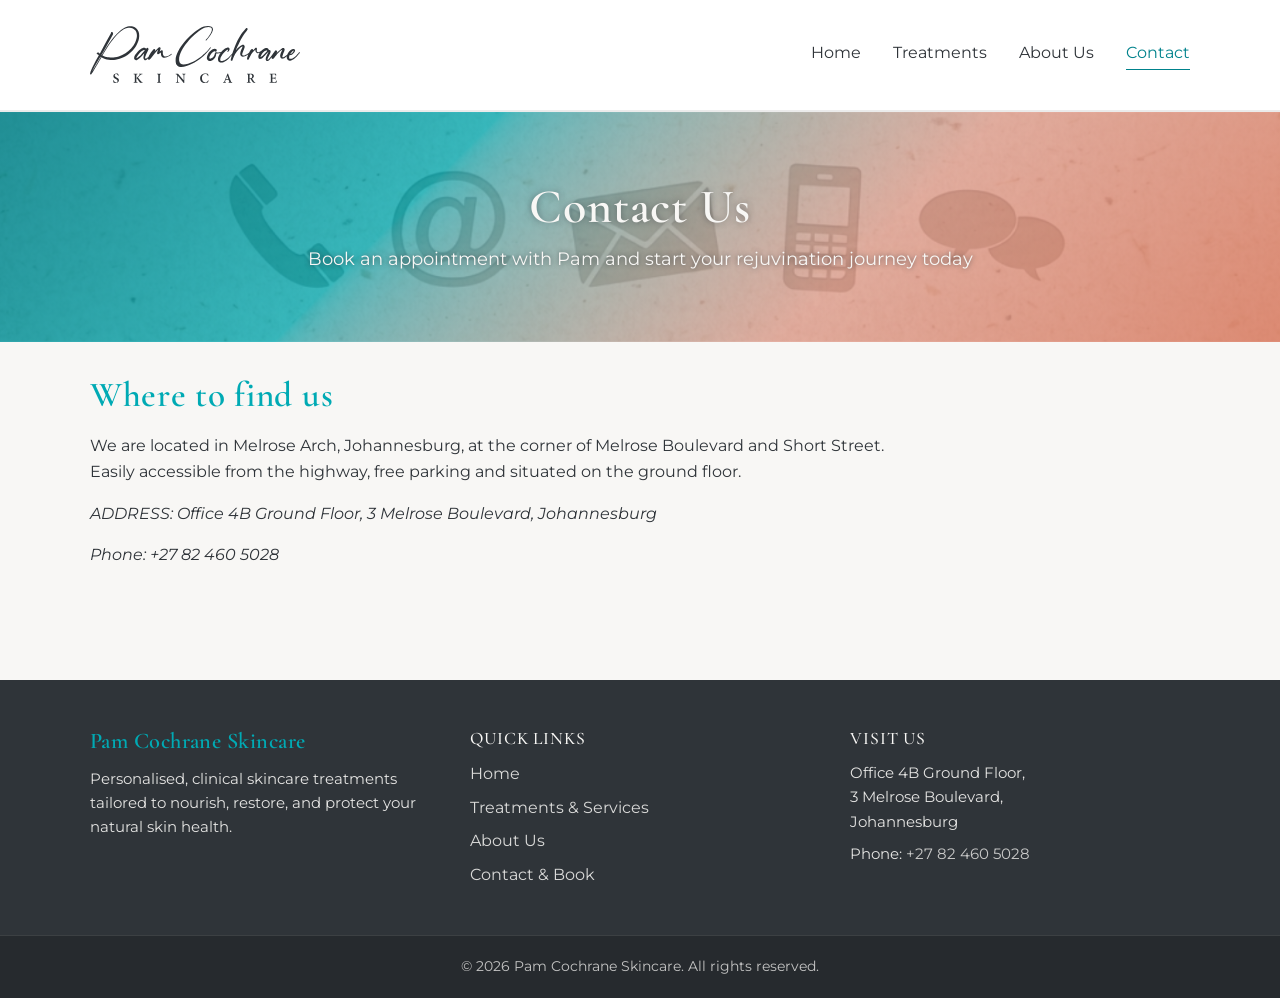
==== contact-us.html @ c8e399ab "Site is semi-final" ====
<!DOCTYPE html>
<html lang="en">

<head>

   <!-- Character encoding -->
   <meta charset="UTF-8">

   <!-- Viewport configuration for mobile rendering -->
   <meta name="viewport" content="width=device-width, initial-scale=1.0">
   
   <!-- Unique SEO Page Title: Brand name + short description -->
   <title>Pam Cochrane Skincare | Contact & Location, Melrose Arch</title>
   
   <!-- Unique SEO Description for homepage (Max 160 characters)-->
   <meta name="description" content="Book your skincare appointment with Pam Cochrane. Located at 3 Melrose Boulevard, Melrose Arch, Johannesburg. Easy access from highway and free parking.">
   
   <!-- Tells search engines to index this page and follow link paths -->
   <meta name="robots" content="index, follow">
   
   <!-- Native browser accent color theme for modern mobile devices -->
   <meta name="theme-color" content="#ffffff">

   <!-- Self-referencing canonical URL ensures search engines index the exact correct page address -->
   <link rel="canonical" href="https://www.pamcochraneskincare.co.za/contact-us.html">

   <!-- Site favicon -->
   <link rel="icon" href="images/favicon.ico">
   
   <!-- CSS Stylesheet -->
   <link rel="stylesheet" href="css/styles.css">

   <!-- Google Fonts: Cormorant Garamond & Montserrat -->
   <link rel="preconnect" href="https://fonts.googleapis.com">
   <link rel="preconnect" href="https://fonts.gstatic.com" crossorigin>
   <link href="https://fonts.googleapis.com/css2?family=Cormorant+Garamond:wght@500;600;700&family=Montserrat:wght@400;500&display=swap" rel="stylesheet">

   <!-- Open Graph (used for making nice looking external links)-->
   <!-- 
   meta property="og:title" content="Beauty and Skincare Clinic">
   <meta property="og:description" content="Professional beauty and wellness treatments.">
   <meta property="og:image" content="https://www.pamcochraneskincare.co.za/images/share_image.jpg">
   <meta property="og:url" content="https://www.pamcochraneskincare.co.za/">
   -->

</head>

<body>

   <!-- SITE HEADER -->
   <header>
      <div class="header-container">
         <!-- Logo wrapped in homepage link for usability & SEO -->
         <a href="index.html" class="logo-link">
            <img src="images/logo/pam-cochrane-skincare-logo.svg" alt="Pam Cochrane Skincare Logo" width="351" height="95">
         </a>
         
         <nav>
            <ul>
               <li><a href="index.html">Home</a></li>
               <li><a href="treatments.html">Treatments</a></li>
               <li><a href="about-us.html">About Us</a></li>
               <li><a href="contact-us.html" class="active">Contact</a></li>
            </ul>
         </nav>
      </div>
   </header>

   <!-- FULL-WIDTH PAGE BANNER -->
   <section class="page-banner banner-contact">
      <div class="page-banner-content">
         <h1>Contact Us</h1>
         <p>Book an appointment with Pam and start your rejuvination journey today</p>
      </div>
   </section>

   <main>
   <!-- CONTACT US LOCATION SECTION -->
      <section class="contact-details">
         <h2>Where to find us</h2>
         <p>
            We are located in Melrose Arch, Johannesburg, at the corner of Melrose Boulevard and Short Street. <br>
            Easily accessible from the highway, free parking and situated on the ground floor.
         </p>

         <address>
            <p>ADDRESS: Office 4B Ground Floor, 3 Melrose Boulevard, Johannesburg</p>
            <p>Phone: <a href="tel:+27 82 460 5028">+27 82 460 5028</a></p>
         </address>
      </section>
   </main>

   <div class="white-space"></div>
   
   <!-- FOOTER -->
   <footer class="site-footer">
      <div class="footer-container">
         
         <!-- Column 1: Brand / Brief Intro -->
         <div class="footer-col footer-brand">
            <h2 class="footer-heading">Pam Cochrane Skincare</h2>
            <p>Personalised, clinical skincare treatments tailored to nourish, restore, and protect your natural skin health.</p>
         </div>

         <!-- Column 2: Navigation Links -->
         <div class="footer-col footer-links">
            <h3 class="footer-subheading">Quick Links</h3>
            <ul>
            <li><a href="index.html">Home</a></li>
            <li><a href="treatments.html">Treatments & Services</a></li>
            <li><a href="about-us.html">About Us</a></li>
            <li><a href="contact-us.html">Contact & Book</a></li>
            </ul>
         </div>

         <!-- Column 3: Contact Details & Hours -->
         <div class="footer-col footer-contact">
            <h3 class="footer-subheading">Visit Us</h3>
            <p>Office 4B Ground Floor, <br>
               3 Melrose Boulevard, <br>
               Johannesburg</p>
            <p>Phone: <a href="tel:+27 82 460 5028">+27 82 460 5028</a></p>
         </div>
         
      </div>

      <!-- Bottom Copyright Bar -->
      <div class="footer-bottom">
         <p>&copy; 2026 Pam Cochrane Skincare. All rights reserved.</p>
      </div>
   </footer>

</body>

</html>
---- css/styles.css ----
/* ==========================================================
   Modern CSS Reset — 2026
   ========================================================== */

/* 1. Predictable box sizing */
*, *::before, *::after {
  box-sizing: border-box;
} 

/* 2. Remove default body margin / Sensible document default sizing */
html {
  -webkit-text-size-adjust: 100%;
  text-size-adjust: 100%;
  scroll-behavior: smooth;
}

body {
  margin: 0;
  min-height: 100dvh;
  line-height: 1.5;
  -webkit-font-smoothing: antialiased;
} 

/* 3. Remove default margins from common content elements */
h1, h2, h3, h4, h5, h6, p, figure, blockquote, dl, dd {
  margin: 0;
} 

/* 4. Make text wrap break more evenly to avoid unbalanced heading breaks or orphan last words in paragraphs */
h1, h2, h3, h4, h5, h6 {
  text-wrap: balance;
}

p {
  text-wrap: pretty;
}

/* 5. Make media responsive by default */
img, picture, video, canvas, svg {
  display: block;
  max-width: 100%;
} 

/* 6. Images keep aspect ratio from rule above so it won't distort */
img, video {
  height: auto;
}

/* 7. Form controls inherit typography */
input, button, textarea, select {
  font: inherit;
} 

/* 8. Prevent long words/URLs from breaking layouts */
p, h1, h2, h3, h4, h5, h6, li {
  overflow-wrap: break-word;
} 

/* 9. Remove list styling only when lists are actually UI */
ul[role="list"], ol[role="list"] {
  list-style: none;
  margin: 0;
  padding: 0;
} 

/* 10. Buttons and links shouldn't inherit weird cursor behavior */
button,
[role="button"] {
  cursor: pointer;
}

/* ==========================================================
   DESIGN TOKENS & BRAND VARIABLES
   ========================================================== */
:root {
  /* Brand Palette (RGB) */
  --clr-teal-light: rgb(145, 225, 230);  /* Light Teal */
  --clr-teal: rgb(0, 170, 180);          /* Vibrant Teal */
  --clr-teal-dark: rgb(0, 130, 140);     /* Dark Teal */
  
  --clr-salmon: rgb(225, 155, 140);      /* Soft Salmon */
  --clr-salmon-dark: rgb(220, 125, 100); /* Darker Salmon */
    
  --clr-charcoal: rgb(67, 73, 79);       /* Soft Charcoal (Solid Blocks) */
  --clr-charcoal-dark: rgb(47, 52, 57);  /* Darker Charcoalent (Body Text) */
  
  --clr-gold: rgb(210, 180, 80);         /* Soft Gold Accents */

  --clr-pure-white: rgb(255, 255, 255);  /* Pure White */
  --clr-warm-white: rgb(248, 247, 245);  /* Warm Off-White */
    
   /* Brand Typography Tokens */
  --ff-heading: 'Cormorant Garamond', Georgia, serif;
  --ff-body: 'Montserrat', 'Helvetica Neue', sans-serif;

  /* Global Layout Maximum Width */
  --max-width: 1100px;
}

/* ==========================================================
   GLOBAL BASE STYLES
   ========================================================== */
body {
  font-family: var(--ff-body);
  color: var(--clr-charcoal-dark);
  background-color: var(--clr-warm-white);
  line-height: 1.6;
}

/* Typography Hierarchy */
h1, h2, h3, h4 {
  font-family: var(--ff-heading);
  color: var(--clr-teal);
  line-height: 1.2;
  margin-bottom: 0.5em;
  letter-spacing: 0.02em; /* Gives serif titles an airy, spa-like feel */
}

h1 { font-size: 2.8rem; font-weight: 600; } /* Hero sections & main page titles */
h2 { font-size: 2.2rem; font-weight: 600; } /* Main section headers */
h3 { font-size: 1.6rem; font-weight: 500; } /* Treatment category titles */
h4 { font-size: 1.3rem; font-weight: 600; } /* Specific treatment names or card headers */

p {
  margin-bottom: 1rem;
}

a {
  color: var(--clr-charcoal-dark);
  text-decoration: none;
  transition: color 0.3s ease;
}

a:hover {
  color: var(--clr-teal);
}

/* Central Page Container */
main {
  width: 90%;
  max-width: var(--max-width);
  margin: 0 auto;
  padding: 2rem 0;
}

/* ==========================================================
   HEADER & NAVIGATION
   ========================================================== */

/* Full-width background bar (spans 100% of the screen) */
header {
  background-color: var(--clr-pure-white);
  border-bottom: 2px solid rgba(0, 0, 0, 0.08);
  position: sticky;
  top: 0;
  width: 100%;
  z-index: 100;
}

/* Inner wrapper (constrains content to 1100px max-width) */
.header-container {
  width: 90%;
  max-width: var(--max-width);
  margin: 0 auto;
  padding: 1.5rem 0;
  
  display: flex;
  justify-content: space-between;
  align-items: center;
}

/* Logo Image Sizing */
.logo-link img {
  max-width: 210px;
  height: auto;
  display: block;
}

/* Navigation List Layout */
nav ul {
  display: flex;
  gap: 2rem;
  list-style: none;
}

/* Navigation Links Container */
nav a {
  position: relative;
  font-size: 1rem;
  font-weight: 400;
  color: var(--clr-charcoal-dark);
  text-decoration: none;
  padding-bottom: 4px;
  display: inline-block;
}

/* Animated Underline Base */
nav a::after {
  content: '';
  position: absolute;
  bottom: 0;
  left: 0;
  width: 100%;
  height: 1px;
  background-color: var(--clr-teal-dark);
  
  /* Scale width down to 0 and set default exit origin to the right */
  transform: scaleX(0);
  transform-origin: bottom right;
  transition: transform 0.2s ease-out;
}

/* Hover State: Slide in from the left */
nav a:hover::after {
  transform: scaleX(1);
  transform-origin: bottom left;
}

/* Color state changes */
nav a:hover {
  color: var(--clr-teal-dark);
}

/* Persistent underline for active page link */
nav a.active::after {
  transform: scaleX(1);
  transform-origin: bottom left;
}

nav a.active {
  color: var(--clr-teal-dark);
}

/* MOBILE RESPONSIVENESS */
@media (max-width: 768px) {
  .header-container {
    flex-direction: column;
    align-items: center;    /* Centers the logo and nav grid relative to each other */
    gap: 1rem;
  }

  nav {
    width: 100%;            /* Allows full-width centering context */
    display: flex;
    justify-content: center; /* Centers the grid block inside nav */
  }

  nav ul {
    display: grid;
    grid-template-columns: repeat(2, auto); /* Fits width tightly to link text */
    justify-items: center;                  /* Centers each link inside its grid cell */
    gap: 0.75rem 2rem;                      /* Vertical and horizontal spacing between links */
    padding: 0;
  }
}

/* ==========================================================
   HERO IMAGE CONTAINER (FULL WIDTH)
   ========================================================== */

   /* HERO CONTAINER */
.hero-image-container {
  position: relative;
  width: 100%;
  max-height: 500px;
  overflow: hidden;
}

/* HERO IMAGE */
.hero-image-container img {
  width: 100%;
  height: 100%;
  max-height: 500px;
  object-fit: cover;
  display: block;
}

/* HEADLINE TEXT OVERLAY DIV */
.hero-text-overlay {
  position: absolute;
  top: 50%;
  left: 50%;
  transform: translate(-50%, -50%); /* Centers the headline vertically and horizontally */
  text-align: center;
  width: 50%;
}

/* HEADLINE TEXT OVERLAY HEADING */
.hero-text-overlay h1 {
  display: inline-block; /* Forces background to wrap tightly around text width */
  background-color: color-mix(in srgb, var(--clr-teal) 75%, transparent); /* Transparent backdrop */
  font-size: 2.5rem;
  color: var(--clr-warm-white);
  padding: 1rem 1.6rem; /* Small spacing around the text */
  text-shadow: 0 0 5px color-mix(in srgb, var(--clr-charcoal-dark) 60%, transparent);
  border-radius: 4px; /* Rounded corners */
  margin: 0;
}

/* MOBILE RESPONSIVENESS */
@media (max-width: 768px) {
  .hero-text-overlay {
    width: 85%; /* Expands overlay width on small screens to prevent unnecessary text wrapping */
  }
  .hero-text-overlay h1 {
    font-size: 1.6rem; /* Drops font size from 2.4rem to reveal more photo */
    padding: 0.6rem 1rem; /* Tightens padding so the teal backdrop box takes up less height */
  }
}

/* ==========================================================
   FEATURED TREATMENTS 4-CARD GRID WITH BOTTOM OVERLAYS
   ========================================================== */

.featured-grid {
  display: grid;
  grid-template-columns: repeat(4, 1fr);
  gap: 1.5rem;
  margin: 2.5rem 0;
}

/* Ensures the entire card container is fully clickable and spans the grid cell */
.featured-grid > a {
  display: block;
  color: inherit;
}

.featured-card.has-banner-overlay {
  position: relative;
  aspect-ratio: 1 / 1;
  border-radius: 4px;
  overflow: hidden;
  border: none;
  padding: 0;
  display: block;
  box-shadow: 0 4px 12px rgba(0, 0, 0, 0.05);
  transition: transform 0.3s ease, box-shadow 0.3s ease;
}

/* Background Image Sizing */
.featured-card.has-banner-overlay .card-bg-img {
  width: 100%;
  height: 100%;
  object-fit: cover;
  display: block;
  transition: transform 0.4s ease;
}

/* 1/3 Height Bottom Overlay with Header-Style Gradient */
.card-bottom-overlay {
  position: absolute;
  bottom: 0.8rem;
  left: 0.8rem;
  right: 0.8rem;
  height: 38%;
  padding: 0.5rem 0.75rem;
  
  /* Flexbox to center text inside the banner */
  display: flex;
  align-items: center;
  justify-content: center;
  text-align: center;
  z-index: 2;

  /* Matches hero text overlay background & rounded corners */
  background-color: color-mix(in srgb, var(--clr-teal) 75%, transparent);
  border-radius: 4px;
}

.card-bottom-overlay p {
  color: var(--clr-warm-white);
  font-weight: 400;
  line-height: 1.4;
  margin: 0;
  padding: 0.5rem;
  text-shadow: 0 0 5px color-mix(in srgb, var(--clr-charcoal-dark) 60%, transparent);
}

/* Hover Effects */
.featured-card.has-banner-overlay:hover {
  transform: translateY(-4px);
  box-shadow: 0 8px 20px rgba(0, 0, 0, 0.12);
}

.featured-card.has-banner-overlay:hover .card-bg-img {
  transform: scale(1.04);
}

#slimming,
#skin-treatments,
#skin-peels,
#products,
.treatment-card {
  scroll-margin-top: 8rem; /* Adds 3rem (or ~48px) of breathing room above the section */
}

/* RESPONSIVE BREAKPOINTS */
/* Tablets & Small Laptops (2x2 Grid + 50% Slimmer Banners) */
@media (max-width: 960px) {
  .featured-grid {
    grid-template-columns: repeat(2, 1fr);
    gap: 1.25rem;
  }

  /* Reduce banner height to ~17.5% (half of original 35%) */
  .card-bottom-overlay {
    height: 28%;
    padding: 0.25rem 0.5rem; /* Reduced padding for tighter height */
  }
}

/* Mobile Screens (Single Column) */
@media (max-width: 520px) {
  .featured-grid {
    grid-template-columns: 1fr;
  }
  
  /* Optional: Boost height slightly on mobile if needed for larger tap targets */
  .card-bottom-overlay {
    height: 25%;
  }
}

/* ==========================================================
   SUB-PAGE TOP BANNERS
   ========================================================== */

.page-banner {
  position: relative;
  width: 100%;
  min-height: 230px;
  display: flex;
  align-items: center;
  justify-content: center;
  text-align: center;
  color: var(--clr-warm-white);
  padding: 3rem 1.5rem;
  background-size: cover;
  background-position: center;
}

/* Dark semi-transparent overlay for maximum contrast and readability */
.page-banner::before {
  content: "";
  position: absolute;
  inset: 0;
  background: linear-gradient(
    135deg,
    color-mix(in srgb, var(--clr-teal-dark) 85%, transparent),
    color-mix(in srgb, var(--clr-teal) 75%, transparent),
    color-mix(in srgb, var(--clr-salmon) 75%, transparent),
    color-mix(in srgb, var(--clr-salmon-dark) 85%, transparent)
  );
  z-index: 1;
}

/* Inner content wrapper stays above overlay */
.page-banner-content {
  position: relative;
  z-index: 2;
  max-width: 800px;
}

.page-banner-content h1 {
  color: var(--clr-warm-white); /* Ensures white title on dark overlay */
  font-size: 3rem;
  margin-bottom: 0.5rem;
  text-shadow: 0 0 6px color-mix(in srgb, var(--clr-charcoal-dark) 50%, transparent);
}

.page-banner-content p {
  font-size: 1.12rem;
  margin-bottom: 0;
  text-shadow: 0 0 5px color-mix(in srgb, var(--clr-charcoal-dark) 70%, transparent);
}

/* PAGE SPECIFIC BACKGROUND IMAGES */
.banner-treatments {
  background-image: url('../images/banner-treatments.jpg');
}

.banner-about {
  background-image: url('../images/banner-about.jpg');
}

.banner-contact {
  background-image: url('../images/banner-contact.jpg');
}

/* MOBILE RESPONSIVENESS */
@media (max-width: 768px) {
  .page-banner {
    min-height: 180px;
    padding: 2rem 1rem;
  }
  
  .page-banner-content h1 {
    font-size: 1.8rem;
  }
  
  .page-banner-content p {
    font-size: 0.95rem;
  }
}

/* ==========================================================
   CATEGORY HEADER/IMAGE BANNER BLOCK
   ========================================================== */

.category-banner-block {
  background-color: var(--clr-charcoal-dark);
  border-radius: 4px;
  overflow: hidden;
  display: flex;
  align-items: center;
  gap: 2rem;
  margin-bottom: 1rem;
  border-left: 12px solid var(--clr-salmon); /* Salmon accent bar on left edge */
  box-shadow: 0 6px 20px rgba(0, 0, 0, 0.12);
}

/* Left Side: Generous padding & bold text */
.category-banner-content {
  flex: 1 1 50%;                  /* Takes 50% width */
  padding: 3rem 2.5rem;           /* Generous empty space around text */
  color: var(--clr-warm-white);
}

.category-banner-content h2 {
  color: var(--clr-teal);         /* Sea green headline pop on charcoal background */
  font-size: 2.2rem;
  font-weight: 500;
  margin-bottom: 1rem;
}

.category-banner-desc {
  font-size: 1rem;
  font-weight: 400;               /* Bold text next to image */
  line-height: 1.8;
  opacity: 0.95;
  margin-bottom: 0;
}

/* Right Side: Prominent, larger image area */
.category-banner-image {
  flex: 1 1 50%;                 /* Takes 50% width inside the same block */
  align-self: stretch;           /* Fills full height of charcoal card */
  min-height: 280px;
}

.category-banner-image img {
  width: 100%;
  height: 100%;
  object-fit: cover;             /* Crops dynamically without stretching */
  display: block;
}

/* MOBILE RESPONSIVENESS */
@media (max-width: 768px) {
  .category-banner-block {
    flex-direction: column;       /* Stacks content on mobile */
    gap: 0;
    border-left: none;
    border-top: 6px solid var(--clr-salmon); /* Moves accent border to top */
  }

  .category-banner-content {
    flex: 1 1 auto;
    padding: 2rem 1.5rem;         /* Comfortable padding for small screens */
  }

  .category-banner-content h2 {
    font-size: 1.75rem;
  }

  .category-banner-image {
    width: 100%;
    min-height: 220px;
  }
}

/* ==========================================================
   TREATMENT CARDS & PRICE BOXES
   ========================================================== */

.treatment-card {
  background-color: var(--clr-pure-white);
  border: 1px solid rgba(0, 0, 0, 0.06);
  border-radius: 4px;
  padding: 1.75rem;
  margin-bottom: 1rem;
  box-shadow: 0 4px 12px rgba(0, 0, 0, 0.02);
}

.treatment-card h3 {
  margin-bottom: 1rem;
}

/* Side-by-Side Flex Layout */
.treatment-body {
  display: flex;
  gap: 2rem;
  align-items: flex-start;
}

.treatment-content {
  flex: 1 1 60%; /* Paragraph takes up ~60% of the card */
}

/* Modern Minimalist Price Box */
.price-box {
  flex: 0 0 320px; /* Fixed width for consistent alignment across cards */
  background-color: var(--clr-teal-light);
  border-left: 2px solid var(--clr-teal);
  border-radius: 0 4px 4px 0;
  padding: 1.25rem 1.5rem;
}

.price-box h4 {
  font-size: 1.2rem;
  color: var(--clr-charcoal-dark);
  margin-bottom: 0.75rem;
  text-transform: uppercase;
  letter-spacing: 0.04em;
}

.price-box p {
  font-size: 0.95rem;
  color: var(--clr-charcoal-dark);
  margin-bottom: 0.5rem;
  display: flex;
  justify-content: space-between;
  gap: 1rem;
}

.price-box p:last-child {
  margin-bottom: 0;
}

.price-box small {
  display: block;
  margin-top: 0.5rem;
  color: color-mix(in srgb, var(--clr-charcoal-dark) 70%, transparent);
  font-size: 0.85rem;
}

/* MOBILE RESPONSIVENESS */
@media (max-width: 768px) {
  .treatment-body {
    flex-direction: column; /* Stacks text and price box vertically on mobile */
    gap: 1.25rem;
  }

  .price-box {
    width: 100%;
    flex: 1 1 auto;
  }
}

/* WHITE SPACE ON CONTACT PAGE */
  .white-space {
    height: 4rem;
}

/* ==========================================================
   GLOBAL FOOTER STYLES
   ========================================================== */

   .site-footer {
  background-color: var(--clr-charcoal-dark);
  color: var(--clr-warm-white);
  padding-top: 3rem;
  margin-top: auto; /* Keeps footer pushed to bottom on short pages */
}

.footer-container {
  width: 90%;                  /* Matches header-container and main width */
  max-width: var(--max-width); /* Matches global layout width */
  margin: 0 auto;              /* Centers the container horizontally */
  padding: 0 0 2.5rem 0;
  
  display: flex;
  flex-wrap: wrap;
  justify-content: space-between;
  gap: 2.5rem;
}

.footer-col {
  flex: 1 1 250px; /* Grow/shrink evenly, basis of 250px before wrapping */
}

/* Headings */
.footer-heading {
  font-size: 1.4rem;
  color: var(--clr-teal);
  margin-bottom: 0.75rem;
}

.footer-subheading {
  font-size: 1.1rem;
  color: var(--clr-warm-white);
  margin-bottom: 0.75rem;
  letter-spacing: 0.05em;
  text-transform: uppercase;
}

.footer-col p {
  font-size: 0.95rem;
  line-height: 1.6;
  opacity: 0.9;
  margin-bottom: 0.5rem;
}

/* Navigation Lists */
.footer-links ul {
  list-style: none;
  padding: 0;
  margin: 0;
}

.footer-links li {
  margin-bottom: 0.5rem;
}

.footer-links a,
.footer-contact a {
  color: var(--clr-warm-white);
  text-decoration: none;
  opacity: 0.85;
  transition: opacity 0.2s ease, color 0.2s ease;
}

.footer-links a:hover,
.footer-contact a:hover {
  color: var(--clr-teal);
  opacity: 1;
}

/* Bottom Copyright Strip */
.footer-bottom {
  border-top: 1px solid rgba(255, 255, 255, 0.1);
  text-align: center;
  padding: 1.25rem 1.5rem;
  background-color: rgba(0, 0, 0, 0.2);
}

.footer-bottom p {
  margin: 0;
  font-size: 0.85rem;
  opacity: 0.75;
}

/* MOBILE RESPONSIVENESS */
@media (max-width: 768px) {
  .footer-container {
    flex-direction: column;
    gap: 2rem; /* Clean, even gap between stacked columns */
  }

  .footer-col {
    flex: 1 1 auto; /* Removes the 250px height requirement on mobile */
  }

  /* Removes extra bottom margin on the last paragraph/list in each column */
  .footer-col p:last-child,
  .footer-col ul {
    margin-bottom: 0;
  }

  .footer-heading,
  .footer-subheading {
    margin-bottom: 0.35rem; /* Tightens space right below the titles */
  }
}
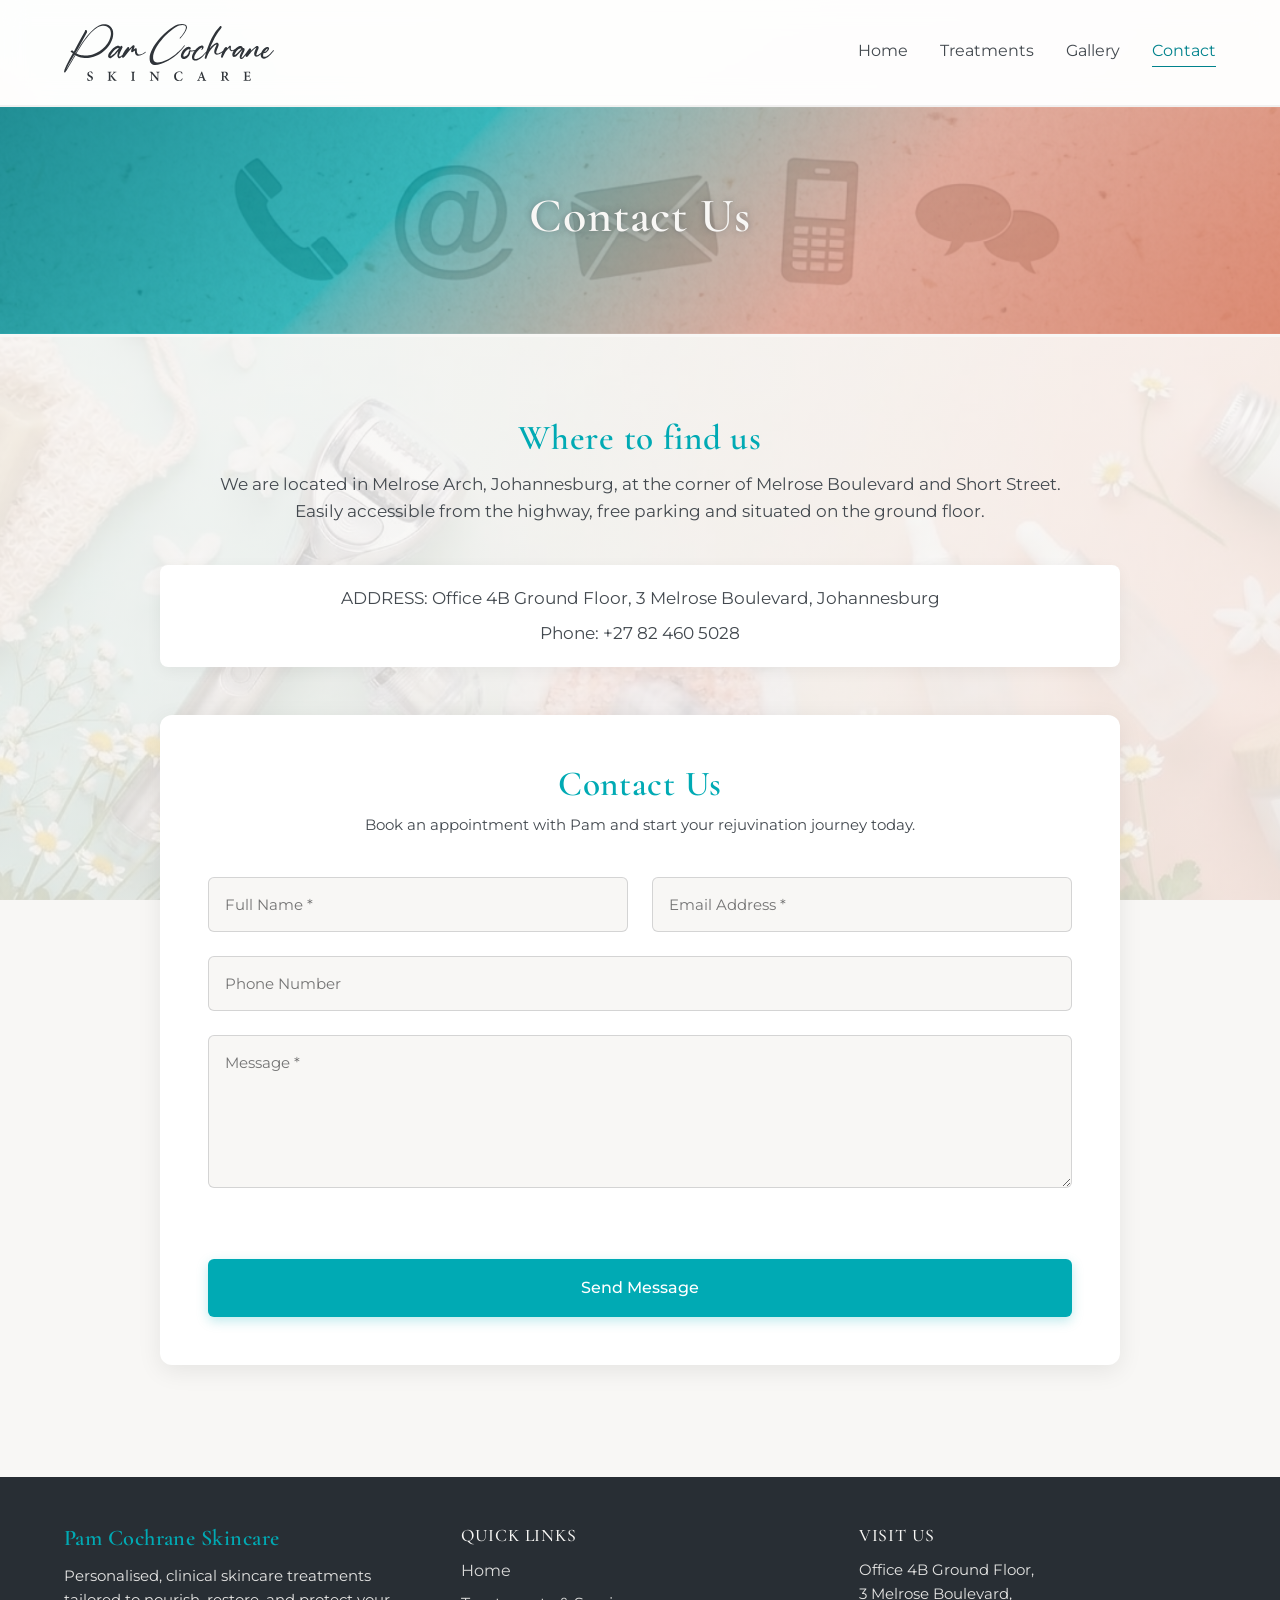
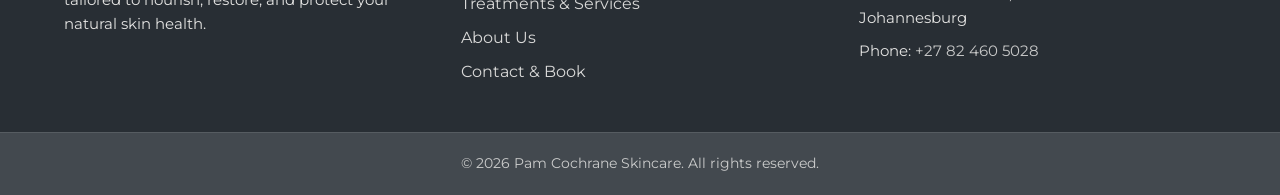
==== commit 10be3dd7: "Complete Website Locally" ====
--- a/contact-us.html
+++ b/contact-us.html
@@ -30,6 +30,9 @@
    <!-- CSS Stylesheet -->
    <link rel="stylesheet" href="css/styles.css">
 
+   <!-- JavaScript File linked in Head with 'defer' -->
+   <script src="js/script.js" defer></script>
+
    <!-- Google Fonts: Cormorant Garamond & Montserrat -->
    <link rel="preconnect" href="https://fonts.googleapis.com">
    <link rel="preconnect" href="https://fonts.gstatic.com" crossorigin>
@@ -45,7 +48,7 @@
 
 </head>
 
-<body>
+<body class="contact-page">
 
    <!-- SITE HEADER -->
    <header>
@@ -59,7 +62,7 @@
             <ul>
                <li><a href="index.html">Home</a></li>
                <li><a href="treatments.html">Treatments</a></li>
-               <li><a href="about-us.html">About Us</a></li>
+               <li><a href="gallery.html">Gallery</a></li>
                <li><a href="contact-us.html" class="active">Contact</a></li>
             </ul>
          </nav>
@@ -70,7 +73,6 @@
    <section class="page-banner banner-contact">
       <div class="page-banner-content">
          <h1>Contact Us</h1>
-         <p>Book an appointment with Pam and start your rejuvination journey today</p>
       </div>
    </section>
 
@@ -88,6 +90,59 @@
             <p>Phone: <a href="tel:+27 82 460 5028">+27 82 460 5028</a></p>
          </address>
       </section>
+
+   <!-- CONTACT SECTION -->
+      <section id="contact" class="contact-container">
+         <div class="contact-inner">
+            <h2>Contact Us</h2>
+            <p class="contact-subtitle">Book an appointment with Pam and start your rejuvination journey today.</p>
+
+            <!-- Container for dynamically styled response banner -->
+            <div id="form-response" class="form-response" style="display: none;"></div>
+
+            <form class="contact-form" action="send-email.php" method="POST" id="contact-form">
+
+               <!-- Spam Check 1: Invisible Honeypot Field -->
+               <div style="display:none !important;" aria-hidden="true">
+                  <label for="website_address">Do not fill this out if you are human:</label>
+                  <input type="text" name="website_address" id="website_address" tabindex="-1" autocomplete="off">
+               </div>
+
+               <!-- Spam Check 2: Dynamic Form Render Timestamp -->
+               <input type="hidden" name="form_render_time" id="form_render_time" value="">
+
+               <div class="form-grid">
+                  <!-- Full Name -->
+                  <div class="form-group">
+                     <input type="text" id="name" name="name" placeholder="Full Name *" required>
+                  </div>
+
+                  <!-- Email Address -->
+                  <div class="form-group">
+                     <input type="email" id="email" name="email" placeholder="Email Address *" required>
+                  </div>
+
+                  <!-- Phone Number -->
+                  <div class="form-group" style="grid-column: 1 / -1;">
+                     <input type="tel" id="phone" name="phone" placeholder="Phone Number">
+                  </div>
+               </div>
+
+               <!-- Message -->
+               <div class="form-group">
+                  <textarea id="message" name="message" rows="5" placeholder="Message *" required></textarea>
+               </div>
+
+               <!-- Spam Check 3: Cloudflare Turnstile Widget -->
+               <div class="cf-turnstile" data-sitekey="0x4AAAAAAFGkFMHCOhx69xJt"></div>
+
+               <!-- Submit Button -->
+               <button type="submit" class="submit-btn">Send Message</button>
+            </form>
+         </div>
+      </section>
+
+
    </main>
 
    <div class="white-space"></div>
@@ -130,6 +185,13 @@
       </div>
    </footer>
 
+   <!-- Back to Top Button -->
+   <button id="backToTopBtn" aria-label="Back to top">
+      <svg xmlns="http://www.w3.org/2000/svg" viewBox="0 0 24 24" width="22" height="22" fill="none" stroke="currentColor" stroke-width="2.5" stroke-linecap="round" stroke-linejoin="round">
+         <polyline points="18 15 12 9 6 15"></polyline>
+      </svg>
+   </button>
+
 </body>
 
 </html>
--- a/css/styles.css
+++ b/css/styles.css
@@ -12,13 +12,15 @@
   -webkit-text-size-adjust: 100%;
   text-size-adjust: 100%;
   scroll-behavior: smooth;
+  overflow-x: clip; /* Clip prevents horizontal scrollbars WITHOUT breaking position: sticky */
 }
 
 body {
   margin: 0;
   min-height: 100dvh;
-  line-height: 1.5;
+  line-height: 1.6;
   -webkit-font-smoothing: antialiased;
+  overflow-x: clip; /* Keeps sticky headers working cleanly across modern browsers */
 } 
 
 /* 3. Remove default margins from common content elements */
@@ -56,8 +58,8 @@
   overflow-wrap: break-word;
 } 
 
-/* 9. Remove list styling only when lists are actually UI */
-ul[role="list"], ol[role="list"] {
+/* 9. Remove default list styling across UI */
+ul, ol {
   list-style: none;
   margin: 0;
   padding: 0;
@@ -81,8 +83,8 @@
   --clr-salmon: rgb(225, 155, 140);      /* Soft Salmon */
   --clr-salmon-dark: rgb(220, 125, 100); /* Darker Salmon */
     
-  --clr-charcoal: rgb(67, 73, 79);       /* Soft Charcoal (Solid Blocks) */
-  --clr-charcoal-dark: rgb(47, 52, 57);  /* Darker Charcoalent (Body Text) */
+  --clr-charcoal: rgb(67, 73, 79);       /* Soft Charcoal */
+  --clr-charcoal-dark: rgb(40, 46, 52);  /* Dark Charcoal */
   
   --clr-gold: rgb(210, 180, 80);         /* Soft Gold Accents */
 
@@ -94,7 +96,7 @@
   --ff-body: 'Montserrat', 'Helvetica Neue', sans-serif;
 
   /* Global Layout Maximum Width */
-  --max-width: 1100px;
+  --max-width: 1200px;
 }
 
 /* ==========================================================
@@ -102,7 +104,7 @@
    ========================================================== */
 body {
   font-family: var(--ff-body);
-  color: var(--clr-charcoal-dark);
+  color: var(--clr-charcoal);
   background-color: var(--clr-warm-white);
   line-height: 1.6;
 }
@@ -126,7 +128,7 @@
 }
 
 a {
-  color: var(--clr-charcoal-dark);
+  color: var(--clr-charcoal);
   text-decoration: none;
   transition: color 0.3s ease;
 }
@@ -149,8 +151,10 @@
 
 /* Full-width background bar (spans 100% of the screen) */
 header {
-  background-color: var(--clr-pure-white);
-  border-bottom: 2px solid rgba(0, 0, 0, 0.08);
+  background-color: rgba(255, 255, 255, 0.84); /* Semi-transparent white */
+  backdrop-filter: blur(12px);                   /* Applies the frosted glass blur */
+  -webkit-backdrop-filter: blur(12px);           /* Safari support */
+  border-bottom: 2px solid rgba(0, 0, 0, 0.05);
   position: sticky;
   top: 0;
   width: 100%;
@@ -163,7 +167,6 @@
   max-width: var(--max-width);
   margin: 0 auto;
   padding: 1.5rem 0;
-  
   display: flex;
   justify-content: space-between;
   align-items: center;
@@ -188,7 +191,7 @@
   position: relative;
   font-size: 1rem;
   font-weight: 400;
-  color: var(--clr-charcoal-dark);
+  color: var(--clr-charcoal);
   text-decoration: none;
   padding-bottom: 4px;
   display: inline-block;
@@ -204,7 +207,7 @@
   height: 1px;
   background-color: var(--clr-teal-dark);
   
-  /* Scale width down to 0 and set default exit origin to the right */
+/* Scale width down to 0 and set default exit origin to the right */
   transform: scaleX(0);
   transform-origin: bottom right;
   transition: transform 0.2s ease-out;
@@ -258,12 +261,13 @@
    HERO IMAGE CONTAINER (FULL WIDTH)
    ========================================================== */
 
-   /* HERO CONTAINER */
+/* HERO CONTAINER */
 .hero-image-container {
   position: relative;
   width: 100%;
   max-height: 500px;
   overflow: hidden;
+  border-bottom: 3px solid var(--clr-warm-white);
 }
 
 /* HERO IMAGE */
@@ -292,7 +296,7 @@
   font-size: 2.5rem;
   color: var(--clr-warm-white);
   padding: 1rem 1.6rem; /* Small spacing around the text */
-  text-shadow: 0 0 5px color-mix(in srgb, var(--clr-charcoal-dark) 60%, transparent);
+  text-shadow: 0 0 5px color-mix(in srgb, var(--clr-charcoal) 60%, transparent);
   border-radius: 4px; /* Rounded corners */
   margin: 0;
 }
@@ -309,7 +313,26 @@
 }
 
 /* ==========================================================
-   FEATURED TREATMENTS 4-CARD GRID WITH BOTTOM OVERLAYS
+   TREATMENTS | TREATMENT CATEGORY HEADER SECTION
+   ========================================================== */
+
+.featured-treatments {
+  margin: 3rem auto auto;
+}
+
+/* Adds a short decorative divider at the bottom of any section */
+.featured-treatments::after {
+  content: '';
+  display: block;
+  width: 220px; /* Short width */
+  height: 1px;
+  background-color: var(--clr-teal);
+  margin: 6rem auto 0 auto; /* Centers it horizontally */
+  border-radius: 2px;
+}
+
+/* ==========================================================
+   TREATMENTS | FEATURED TREATMENTS 4-CARD GRID WITH OVERLAYS
    ========================================================== */
 
 .featured-grid {
@@ -333,7 +356,7 @@
   border: none;
   padding: 0;
   display: block;
-  box-shadow: 0 4px 12px rgba(0, 0, 0, 0.05);
+  box-shadow: 0 4px 10px rgba(0, 0, 0, 0.15);
   transition: transform 0.3s ease, box-shadow 0.3s ease;
 }
 
@@ -343,7 +366,7 @@
   height: 100%;
   object-fit: cover;
   display: block;
-  transition: transform 0.4s ease;
+  transition: transform 0.3s ease;
 }
 
 /* 1/3 Height Bottom Overlay with Header-Style Gradient */
@@ -373,13 +396,13 @@
   line-height: 1.4;
   margin: 0;
   padding: 0.5rem;
-  text-shadow: 0 0 5px color-mix(in srgb, var(--clr-charcoal-dark) 60%, transparent);
+  text-shadow: 0 0 5px color-mix(in srgb, var(--clr-charcoal) 60%, transparent);
 }
 
 /* Hover Effects */
 .featured-card.has-banner-overlay:hover {
   transform: translateY(-4px);
-  box-shadow: 0 8px 20px rgba(0, 0, 0, 0.12);
+  box-shadow: 0 8px 20px rgba(0, 0, 0, 0.2);
 }
 
 .featured-card.has-banner-overlay:hover .card-bg-img {
@@ -437,6 +460,7 @@
   padding: 3rem 1.5rem;
   background-size: cover;
   background-position: center;
+  border-bottom: 3px solid var(--clr-warm-white);
 }
 
 /* Dark semi-transparent overlay for maximum contrast and readability */
@@ -465,13 +489,13 @@
   color: var(--clr-warm-white); /* Ensures white title on dark overlay */
   font-size: 3rem;
   margin-bottom: 0.5rem;
-  text-shadow: 0 0 6px color-mix(in srgb, var(--clr-charcoal-dark) 50%, transparent);
+  text-shadow: 0 0 6px color-mix(in srgb, var(--clr-charcoal) 50%, transparent);
 }
 
 .page-banner-content p {
   font-size: 1.12rem;
   margin-bottom: 0;
-  text-shadow: 0 0 5px color-mix(in srgb, var(--clr-charcoal-dark) 70%, transparent);
+  text-shadow: 0 0 5px color-mix(in srgb, var(--clr-charcoal) 70%, transparent);
 }
 
 /* PAGE SPECIFIC BACKGROUND IMAGES */
@@ -504,162 +528,751 @@
 }
 
 /* ==========================================================
-   CATEGORY HEADER/IMAGE BANNER BLOCK
-   ========================================================== */
-
-.category-banner-block {
-  background-color: var(--clr-charcoal-dark);
-  border-radius: 4px;
+   PAGE WATERMARK BACKGROUNDS
+   ========================================================== */
+
+/* Sets the background image with fixed positioning and semi-transparency */
+body.home-page {
+  background-image: 
+    linear-gradient(
+      rgba(248, 247, 245, 0.9), 
+      rgba(248, 247, 245, 0.8)
+    ), 
+    url('../images/background-treatment-page.jpg');
+  background-attachment: fixed;
+  background-position: center;
+  background-repeat: no-repeat;
+  background-size: cover;
+}
+
+/* Sets the background image with fixed positioning and semi-transparency */
+body.treatments-page {
+  background-image: 
+    linear-gradient(
+      rgba(248, 247, 245, 0.9), 
+      rgba(248, 247, 245, 0.8)
+    ), 
+    url('../images/background-treatment-page.jpg');
+  background-attachment: fixed;
+  background-position: center;
+  background-repeat: no-repeat;
+  background-size: cover;
+}
+
+/* Sets the background image with fixed positioning and semi-transparency */
+body.gallery-page {
+  background-image: 
+    linear-gradient(
+      rgba(248, 247, 245, 0.9), 
+      rgba(248, 247, 245, 0.8)
+    ), 
+    url('../images/background-treatment-page.jpg');
+  background-attachment: fixed;
+  background-position: center;
+  background-repeat: no-repeat;
+  background-size: cover;
+}
+
+/* Sets the background image with fixed positioning and semi-transparency */
+body.contact-page {
+  background-image: 
+    linear-gradient(
+      rgba(248, 247, 245, 0.9), 
+      rgba(248, 247, 245, 0.8)
+    ), 
+    url('../images/background-treatment-page.jpg');
+  background-attachment: fixed;
+  background-position: center;
+  background-repeat: no-repeat;
+  background-size: cover;
+}
+
+/* ==========================================================
+   TREATMENTS | TREATMENT CATEGORY HEADER SECTION
+   ========================================================== */
+
+.category-header {
+  text-align: center;
+  max-width: 960px;
+  margin: 4rem auto 3rem;
+}
+
+.category-header h2 {
+  font-size: 2.4rem;
+  color: var(--clr-teal);
+  margin-bottom: 0.75rem;
+}
+
+.category-header p {
+  font-size: 1.05rem;
+  color: var(--clr-charcoal);
+  line-height: 1.6;
+  margin: 0;
+}
+
+/* ==========================================================
+   TREATMENTS | TREATMENT CARD SPLIT LAYOUT
+   ========================================================== */
+
+/* Outer card container */
+.treatment-card {
+  display: flex;
+  width: 100%;
+  margin-bottom: 2rem;
+  background-color: var(--clr-pure-white);
+  border-radius: 10px;
   overflow: hidden;
-  display: flex;
-  align-items: center;
-  gap: 2rem;
-  margin-bottom: 1rem;
-  border-left: 12px solid var(--clr-salmon); /* Salmon accent bar on left edge */
-  box-shadow: 0 6px 20px rgba(0, 0, 0, 0.12);
-}
-
-/* Left Side: Generous padding & bold text */
-.category-banner-content {
-  flex: 1 1 50%;                  /* Takes 50% width */
-  padding: 3rem 2.5rem;           /* Generous empty space around text */
-  color: var(--clr-warm-white);
-}
-
-.category-banner-content h2 {
-  color: var(--clr-teal);         /* Sea green headline pop on charcoal background */
-  font-size: 2.2rem;
-  font-weight: 500;
-  margin-bottom: 1rem;
-}
-
-.category-banner-desc {
-  font-size: 1rem;
-  font-weight: 400;               /* Bold text next to image */
-  line-height: 1.8;
-  opacity: 0.95;
-  margin-bottom: 0;
-}
-
-/* Right Side: Prominent, larger image area */
-.category-banner-image {
-  flex: 1 1 50%;                 /* Takes 50% width inside the same block */
-  align-self: stretch;           /* Fills full height of charcoal card */
-  min-height: 280px;
-}
-
-.category-banner-image img {
+  box-shadow: 0 4px 15px rgba(0, 0, 0, 0.1);
+}
+
+/* Alternating image and text positions */
+.treatment-card:nth-child(even) {
+  flex-direction: row-reverse;
+}
+
+/* 50/50 split layout for image and body */
+.treatment-card .treatment-image,
+.treatment-card .card-body {
+  flex: 0 0 50%;
+  width: 50%;
+}
+
+/* Image container & image resets */
+.treatment-card .treatment-image {
+  aspect-ratio: 3 / 2;
+  background-color: var(--clr-warm-white);
+  position: relative;
+}
+
+.treatment-card .treatment-image img {
   width: 100%;
   height: 100%;
-  object-fit: cover;             /* Crops dynamically without stretching */
+  object-fit: cover;
+}
+
+/* Card body layout */
+.treatment-card .card-body {
+  display: flex;
+  flex-direction: column;
+  justify-content: space-between;
+  padding: 2.5rem;
+}
+
+/* Content typography */
+.treatment-card .treatment-content h4 {
+  color: var(--clr-teal);
+  font-size: 1.8rem;
+  margin-top: 0;
+  margin-bottom: 1rem;
+}
+
+.treatment-card .treatment-content p {
+  color: var(--clr-charcoal);
+  font-size: 0.95rem;
+  line-height: 1.65;
+  margin-bottom: 0.85rem;
+}
+
+.treatment-card .treatment-content p:last-child {
+  margin-bottom: 0;
+}
+
+/* Price Box */
+.treatment-card .price-box {
+  margin-top: 1.5rem;
+  padding-top: 1.25rem;
+  border-top: 1px solid rgba(67, 73, 79, 0.12);
+  display: flex;
+  flex-direction: column;
+  gap: 0.5rem;
+}
+
+.treatment-card .price-box p {
+  display: flex;
+  justify-content: space-between;
+  align-items: baseline;
+  color: var(--clr-charcoal);
+  font-size: 0.95rem;
+  margin-bottom: 0;
+}
+
+/* Duration note */
+.treatment-card .price-box small {
+  font-size: 0.8rem;
+  font-style: italic;
+  color: var(--clr-charcoal);
+  opacity: 0.75;
+  margin-top: 0.25rem;
+}
+
+/* Card content ordered list reset & modern layout */
+.treatment-content ol {
+  list-style: none; /* Removes default browser numbering */
+  counter-reset: custom-counter; /* Initializes custom CSS counter */
+  padding-left: 0;
+  margin-top: 0.25rem;
+  margin-bottom: 0;
+  display: flex;
+  flex-direction: column;
+  gap: 0.25rem;
+}
+
+.treatment-content ol li {
+  counter-increment: custom-counter;
+  display: flex;
+  align-items: flex-start;
+  gap: 0.85rem;
+  font-size: 0.95rem;
+  color: var(--clr-charcoal);
+}
+
+.treatment-content ol li:last-child {
+  border-bottom: none;
+  padding-bottom: 0;
+}
+
+/* Styled number badge */
+.treatment-content ol li::before {
+  content: counter(custom-counter);
+  flex-shrink: 0;
+  display: inline-flex;
+  align-items: center;
+  justify-content: center;
+  width: 1.75rem;
+  height: 1.75rem;
+  background-color: rgba(67, 73, 79, 0.1); /* Subtle neutral background */
+  color: var(--clr-charcoal);
+  font-weight: 600;
+  font-size: 0.85rem;
+  border-radius: 50%;                       /* Circular badge */
+  margin-top: 0.1rem;
+}
+
+/* Mobile & Tablet Responsiveness */
+@media (max-width: 768px) {
+  .treatment-card,
+  .treatment-card:nth-child(even) {
+    flex-direction: column;
+  }
+
+  .treatment-card .treatment-image,
+  .treatment-card .card-body {
+    width: 100%;
+  }
+
+  .treatment-card .card-body {
+    padding: 1.5rem;
+  }
+}
+
+/* ==========================================================
+   TREATMENTS | PRICE LIST CARDS (25/75 LAYOUT)
+   ========================================================== */
+
+/* 1. Prevent alternating flex layout (keeps image on the left for all price lists) */
+.treatment-card.price-list-card,
+.treatment-card.price-list-card:nth-child(even) {
+  flex-direction: row;
+}
+
+/* 2. Set 25% width for Image and 75% width for Content Body */
+.treatment-card.price-list-card .treatment-image {
+  flex: 0 0 25%;
+  width: 25%;
+  aspect-ratio: auto; /* Lets height match the price list length naturally */
+}
+
+.treatment-card.price-list-card .card-body {
+  flex: 0 0 75%;
+  width: 75%;
+  padding: 2rem;
+}
+
+/* 3. Dotted price list item styling */
+.treatment-card.price-list-card ul {
+  list-style: none;
+  padding: 0;
+  margin: 1rem 0 0 0;
+  display: flex;
+  flex-direction: column;
+  gap: 0.75rem;
+}
+
+.treatment-card.price-list-card li {
+  display: flex;
+  justify-content: space-between;
+  align-items: baseline;
+  font-size: 0.95rem;
+  color: var(--clr-charcoal);
+  position: relative;
+}
+
+/* Dotted leader line between item name and price */
+.treatment-card.price-list-card li span {
+  background-color: var(--clr-pure-white);
+  padding-right: 0.5rem;
+  z-index: 1;
+}
+
+.treatment-card.price-list-card li strong {
+  background-color: var(--clr-pure-white);
+  padding-left: 0.5rem;
+  font-weight: 400;
+  color: var(--clr-teal-dark);
+  z-index: 1;
+  white-space: nowrap;
+}
+
+.treatment-card.price-list-card li::after {
+  content: "";
+  position: absolute;
+  bottom: 0.35em;
+  left: 0;
+  right: 0;
+  border-bottom: 1px dotted rgba(67, 73, 79, 0.25);
+  z-index: 0;
+}
+
+/* 4. Mobile Responsiveness (Stacked vertically, matching other cards) */
+@media (max-width: 768px) {
+  .treatment-card.price-list-card,
+  .treatment-card.price-list-card:nth-child(even) {
+    flex-direction: column;
+  }
+
+  .treatment-card.price-list-card .treatment-image,
+  .treatment-card.price-list-card .card-body {
+    flex: 0 0 100%;
+    width: 100%;
+  }
+
+  .treatment-card.price-list-card .treatment-image {
+    aspect-ratio: 3 / 2; /* Gives image explicit aspect ratio when stacked vertically on mobile */
+  }
+
+  .treatment-card.price-list-card .card-body {
+    padding: 1.5rem;
+  }
+}
+
+/* ==========================================================
+   PRODUCTS CARD (25/75 LAYOUT & CLEAN LIST OVERRIDE)
+   ========================================================== */
+
+/* 1. Reuse 25/75 structural layout and left-aligned image */
+.treatment-card.price-list-card.products-card {
+  flex-direction: row;
+}
+
+.treatment-card.price-list-card.products-card .treatment-image {
+  flex: 0 0 25%;
+  width: 25%;
+  aspect-ratio: auto;
+}
+
+.treatment-card.price-list-card.products-card .card-body {
+  flex: 0 0 75%;
+  width: 75%;
+  padding: 2rem;
+}
+
+/* 2. Container spacing for product list items */
+.treatment-card.price-list-card.products-card ul {
+  list-style: none;
+  padding: 0;
+  margin: 1rem 0 0 0;
+  display: flex;
+  flex-direction: column;
+  gap: 0.75rem;
+}
+
+/* 3. Remove dotted lines and background highlights */
+.treatment-card.price-list-card.products-card li::after {
+  display: none;
+}
+
+.treatment-card.price-list-card.products-card li {
+  display: flex;
+  justify-content: flex-start;
+  align-items: baseline;
+  font-size: 0.95rem;
+  color: var(--clr-charcoal);
+  position: relative;
+  padding: 0.25rem 0;
+}
+
+.treatment-card.price-list-card.products-card li span {
+  background-color: transparent;
+  padding-right: 0;
+}
+
+/* 4. Mobile Responsiveness (Stacks vertically on small screens) */
+@media (max-width: 768px) {
+  .treatment-card.price-list-card.products-card {
+    flex-direction: column;
+  }
+
+  .treatment-card.price-list-card.products-card .treatment-image,
+  .treatment-card.price-list-card.products-card .card-body {
+    flex: 0 0 100%;
+    width: 100%;
+  }
+
+  .treatment-card.price-list-card.products-card .treatment-image {
+    aspect-ratio: 3 / 2;
+  }
+
+  .treatment-card.price-list-card.products-card .card-body {
+    padding: 1.5rem;
+  }
+}
+
+/* ==========================================================
+   HOME | WELCOME TO PAM COCHRANE SKINCARE SECTION
+   ========================================================== */
+
+.welcome {
+  margin: 2rem auto 4rem;
+}
+
+/* ==========================================================
+   HOME | ABOUT PAM SECTION
+   ========================================================== */
+
+/* Main layout wrapper */
+.about-section {
+  margin: 6rem 0 4rem 0;
+}
+
+/* 25% / 75% Open Background Split */
+.about-grid {
+  display: flex;
+  gap: 3rem;
+  align-items: flex-start;
+  margin-bottom: 4rem;
+}
+
+.about-image {
+  flex: 0 0 25%;
+  width: 25%;
+}
+
+.about-image img {
+  width: 100%;
+  height: auto;
+  border-radius: 8px;
+  box-shadow: 0 4px 10px rgba(0, 0, 0, 0.15);
+}
+
+.about-content {
+  flex: 0 0 calc(75% - 3rem);
+  width: calc(75% - 3rem);
+}
+
+.about-content h3 {
+  font-size: 2.2rem;
+  color: var(--clr-teal);
+  margin-bottom: 1.25rem;
+}
+
+.about-content p {
+  color: var(--clr-charcoal);
+  font-size: 1rem;
+  line-height: 1.7;
+  margin-bottom: 1rem;
+}
+
+/* Qualifications 4-Column Grid */
+.qualifications-grid {
+  display: grid;
+  grid-template-columns: repeat(4, 1fr);
+  gap: 1rem;
+}
+
+.qualification-card {
+  display: flex;
+  flex-direction: column;
+  align-items: center;
+  text-align: center;
+  background-color: rgba(255, 255, 255, 0.7); /* Soft floating card tint */
+  padding: 1.5rem 1rem;
+  border-radius: 8px;
+  box-shadow: 0 2px 10px rgba(0, 0, 0, 0.04);
+  border: 1px solid rgba(255, 255, 255, 0.8);
+}
+
+/* Logo Box Container */
+.qualification-card .logo-container {
+  height: 90px;
+  display: flex;
+  align-items: center;
+  justify-content: center;
+  margin-bottom: 1rem;
+}
+
+.qualification-card img {
+  max-height: 90px;
+  max-width: 130px;
+  object-fit: contain;
   display: block;
 }
 
-/* MOBILE RESPONSIVENESS */
+.qualification-card p {
+  font-size: 0.9rem;
+  color: var(--clr-charcoal);
+  line-height: 1.4;
+  margin: 0;
+}
+
+/* Mobile & Tablet Responsiveness */
+@media (max-width: 960px) {
+  .qualifications-grid {
+    grid-template-columns: repeat(2, 1fr); /* 2x2 grid on tablets */
+  }
+}
+
 @media (max-width: 768px) {
-  .category-banner-block {
-    flex-direction: column;       /* Stacks content on mobile */
-    gap: 0;
-    border-left: none;
-    border-top: 6px solid var(--clr-salmon); /* Moves accent border to top */
-  }
-
-  .category-banner-content {
-    flex: 1 1 auto;
-    padding: 2rem 1.5rem;         /* Comfortable padding for small screens */
-  }
-
-  .category-banner-content h2 {
-    font-size: 1.75rem;
-  }
-
-  .category-banner-image {
+  .about-grid {
+    flex-direction: column;
+    gap: 2rem;
+  }
+
+  .about-image,
+  .about-content {
+    flex: 0 0 100%;
     width: 100%;
-    min-height: 220px;
-  }
-}
-
-/* ==========================================================
-   TREATMENT CARDS & PRICE BOXES
-   ========================================================== */
-
-.treatment-card {
+  }
+
+  .about-image {
+    max-width: 320px;
+    margin: 0 auto; /* Centers Pam's photo nicely on mobile screens */
+  }
+
+  .qualifications-grid {
+    grid-template-columns: 1fr; /* Single column stack on mobile */
+    gap: 1.5rem;
+  }
+}
+
+/* ==========================================================
+   HOME | SALON IMAGE GALLERY
+   ========================================================== */
+
+.salon-gallery {
+   margin: 4rem 0;
+   text-align: center;
+}
+
+.salon-gallery h2 {
+   font-size: 2.2rem;
+   color: var(--clr-teal);
+   margin-bottom: 0.5rem;
+}
+
+.salon-gallery p {
+   color: var(--clr-charcoal);
+   margin-bottom: 2.5rem;
+}
+
+/* Modern CSS Columns Masonry Layout */
+.salon-gallery-grid {
+   column-count: 3;           /* 3 columns on desktop */
+   column-gap: 1.5rem;        /* Space between columns */
+   width: 100%;
+}
+
+.gallery-item {
+   break-inside: avoid;       /* Prevents images from splitting across columns */
+   margin-bottom: 1.5rem;     /* Vertical space between stacked items */
+   background-color: var(--clr-pure-white);
+   border-radius: 8px;
+   overflow: hidden;
+   box-shadow: 0 4px 12px rgba(0, 0, 0, 0.08);
+   transition: transform 0.3s ease, box-shadow 0.3s ease;
+}
+
+.gallery-item img {
+   width: 100%;
+   height: auto;              /* Preserves natural portrait or landscape height */
+   display: block;
+   transition: transform 0.3s ease;
+}
+
+/* Subtle Hover Effects */
+.gallery-item:hover {
+   transform: translateY(-4px);
+   box-shadow: 0 8px 20px rgba(0, 0, 0, 0.15);
+}
+
+.gallery-item:hover img {
+   transform: scale(1.03);
+}
+
+/* RESPONSIVE BREAKPOINTS */
+@media (max-width: 960px) {
+   .salon-gallery-grid {
+      column-count: 2;        /* Switch to 2 columns on tablets */
+   }
+}
+
+@media (max-width: 600px) {
+   .salon-gallery-grid {
+      column-count: 1;        /* Stack single column on mobile */
+   }
+}
+
+/* ==========================================================
+   CONTACT SECTION & FORM STYLING
+   ========================================================== */
+
+.contact-details {
+  text-align: center;
+  max-width: 960px;
+  margin: 3rem auto;
+}
+
+.contact-details h2 {
+  font-size: 2.2rem;
+  color: var(--clr-teal);
+  margin-bottom: 0.75rem;
+}
+
+.contact-details p {
+  font-size: 1.05rem;
+  color: var(--clr-charcoal);
+  line-height: 1.6;
+}
+
+.contact-details address {
+  font-style: normal;
+  margin-top: 1.5rem;
+  padding: 1.25rem;
   background-color: var(--clr-pure-white);
-  border: 1px solid rgba(0, 0, 0, 0.06);
-  border-radius: 4px;
-  padding: 1.75rem;
-  margin-bottom: 1rem;
-  box-shadow: 0 4px 12px rgba(0, 0, 0, 0.02);
-}
-
-.treatment-card h3 {
-  margin-bottom: 1rem;
-}
-
-/* Side-by-Side Flex Layout */
-.treatment-body {
-  display: flex;
-  gap: 2rem;
-  align-items: flex-start;
-}
-
-.treatment-content {
-  flex: 1 1 60%; /* Paragraph takes up ~60% of the card */
-}
-
-/* Modern Minimalist Price Box */
-.price-box {
-  flex: 0 0 320px; /* Fixed width for consistent alignment across cards */
-  background-color: var(--clr-teal-light);
-  border-left: 2px solid var(--clr-teal);
-  border-radius: 0 4px 4px 0;
-  padding: 1.25rem 1.5rem;
-}
-
-.price-box h4 {
-  font-size: 1.2rem;
-  color: var(--clr-charcoal-dark);
-  margin-bottom: 0.75rem;
-  text-transform: uppercase;
-  letter-spacing: 0.04em;
-}
-
-.price-box p {
+  border-radius: 8px;
+  box-shadow: 0 4px 15px rgba(0, 0, 0, 0.05);
+  display: inline-block;
+  width: 100%;
+  max-width: 960px;
+}
+
+.contact-details address p {
+  margin-bottom: 0.5rem;
+}
+
+.contact-details address p:last-child {
+  margin-bottom: 0;
+}
+
+/* Contact Container Card Wrapper */
+.contact-container {
+  max-width: 960px;
+  margin: 3rem auto 5rem auto;
+}
+
+.contact-inner {
+  background-color: var(--clr-pure-white);
+  padding: 3rem;
+  border-radius: 12px;
+  box-shadow: 0 6px 25px rgba(0, 0, 0, 0.08);
+}
+
+.contact-inner h2 {
+  font-size: 2.2rem;
+  color: var(--clr-teal);
+  text-align: center;
+  margin-bottom: 0.5rem;
+}
+
+.contact-subtitle {
+  text-align: center;
+  color: var(--clr-charcoal);
   font-size: 0.95rem;
-  color: var(--clr-charcoal-dark);
-  margin-bottom: 0.5rem;
-  display: flex;
-  justify-content: space-between;
-  gap: 1rem;
-}
-
-.price-box p:last-child {
-  margin-bottom: 0;
-}
-
-.price-box small {
-  display: block;
-  margin-top: 0.5rem;
-  color: color-mix(in srgb, var(--clr-charcoal-dark) 70%, transparent);
-  font-size: 0.85rem;
-}
-
-/* MOBILE RESPONSIVENESS */
+  margin-bottom: 2.5rem;
+}
+
+/* Form Grid Layout */
+.contact-form {
+  display: flex;
+  flex-direction: column;
+  gap: 1.5rem;
+}
+
+.form-grid {
+  display: grid;
+  grid-template-columns: repeat(2, 1fr);
+  gap: 1.5rem;
+}
+
+.form-group {
+  width: 100%;
+}
+
+/* Inputs, Textareas & Select Styling */
+.contact-form input,
+.contact-form textarea,
+.contact-form select {
+  width: 100%;
+  padding: 0.9rem 1rem;
+  font-family: var(--ff-body);
+  font-size: 0.95rem;
+  color: var(--clr-charcoal);
+  background-color: var(--clr-warm-white);
+  border: 1px solid rgba(67, 73, 79, 0.2);
+  border-radius: 6px;
+  outline: none;
+  transition: border-color 0.3s ease, box-shadow 0.3s ease, background-color 0.3s ease;
+}
+
+.contact-form input:focus,
+.contact-form textarea:focus,
+.contact-form select:focus {
+  border-color: var(--clr-teal);
+  background-color: var(--clr-pure-white);
+  box-shadow: 0 0 0 3px rgba(0, 170, 180, 0.15);
+}
+
+.contact-form textarea {
+  resize: vertical;
+  min-height: 130px;
+}
+
+/* Turnstile Widget Spacing */
+.cf-turnstile {
+  margin: 0.5rem 0;
+}
+
+/* Submit Button */
+.submit-btn {
+  background-color: var(--clr-teal);
+  color: var(--clr-pure-white);
+  font-family: var(--ff-body);
+  font-size: 1rem;
+  font-weight: 500;
+  padding: 1rem 2rem;
+  border: none;
+  border-radius: 6px;
+  cursor: pointer;
+  transition: background-color 0.3s ease, transform 0.2s ease, box-shadow 0.3s ease;
+  box-shadow: 0 4px 12px rgba(0, 170, 180, 0.25);
+  width: 100%;
+}
+
+.submit-btn:hover {
+  background-color: var(--clr-teal-dark);
+  transform: translateY(-2px);
+  box-shadow: 0 6px 18px rgba(0, 170, 180, 0.35);
+}
+
+/* Responsive Form Adjustments */
 @media (max-width: 768px) {
-  .treatment-body {
-    flex-direction: column; /* Stacks text and price box vertically on mobile */
+  .contact-inner {
+    padding: 2rem 1.5rem;
+  }
+
+  .form-grid {
+    grid-template-columns: 1fr;
     gap: 1.25rem;
   }
-
-  .price-box {
-    width: 100%;
-    flex: 1 1 auto;
-  }
-}
-
-/* WHITE SPACE ON CONTACT PAGE */
-  .white-space {
-    height: 4rem;
 }
 
 /* ==========================================================
@@ -741,7 +1354,7 @@
   border-top: 1px solid rgba(255, 255, 255, 0.1);
   text-align: center;
   padding: 1.25rem 1.5rem;
-  background-color: rgba(0, 0, 0, 0.2);
+  background-color: var(--clr-charcoal);
 }
 
 .footer-bottom p {
@@ -771,4 +1384,56 @@
   .footer-subheading {
     margin-bottom: 0.35rem; /* Tightens space right below the titles */
   }
+}
+
+/* ==========================================================
+   BACK TO TOP BUTTON
+   ========================================================== */
+
+#backToTopBtn {
+  position: fixed;
+  bottom: 2rem;
+  right: 2rem;
+  z-index: 99;
+  background-color: var(--clr-teal);
+  color: var(--clr-pure-white);
+  border: none;
+  border-radius: 50%;
+  width: 3.2rem;
+  height: 3.2rem;
+  display: flex;
+  align-items: center;
+  justify-content: center;
+  cursor: pointer;
+  box-shadow: 0 4px 15px rgba(0, 0, 0, 0.15);
+  
+  /* Initial state: hidden and invisible */
+  opacity: 0;
+  visibility: hidden;
+  transform: translateY(10px);
+  transition: opacity 0.3s ease, visibility 0.3s ease, transform 0.3s ease, background-color 0.2s ease;
+}
+
+/* Hover and active states */
+#backToTopBtn:hover {
+  background-color: var(--clr-teal-dark);
+  transform: translateY(-2px);
+  box-shadow: 0 6px 20px rgba(0, 0, 0, 0.2);
+}
+
+/* Active class applied via JavaScript when user scrolls down */
+#backToTopBtn.show {
+  opacity: 1;
+  visibility: visible;
+  transform: translateY(0);
+}
+
+/* Mobile positioning adjustment */
+@media (max-width: 768px) {
+  #backToTopBtn {
+    bottom: 1.5rem;
+    right: 1.5rem;
+    width: 2.8rem;
+    height: 2.8rem;
+  }
 }
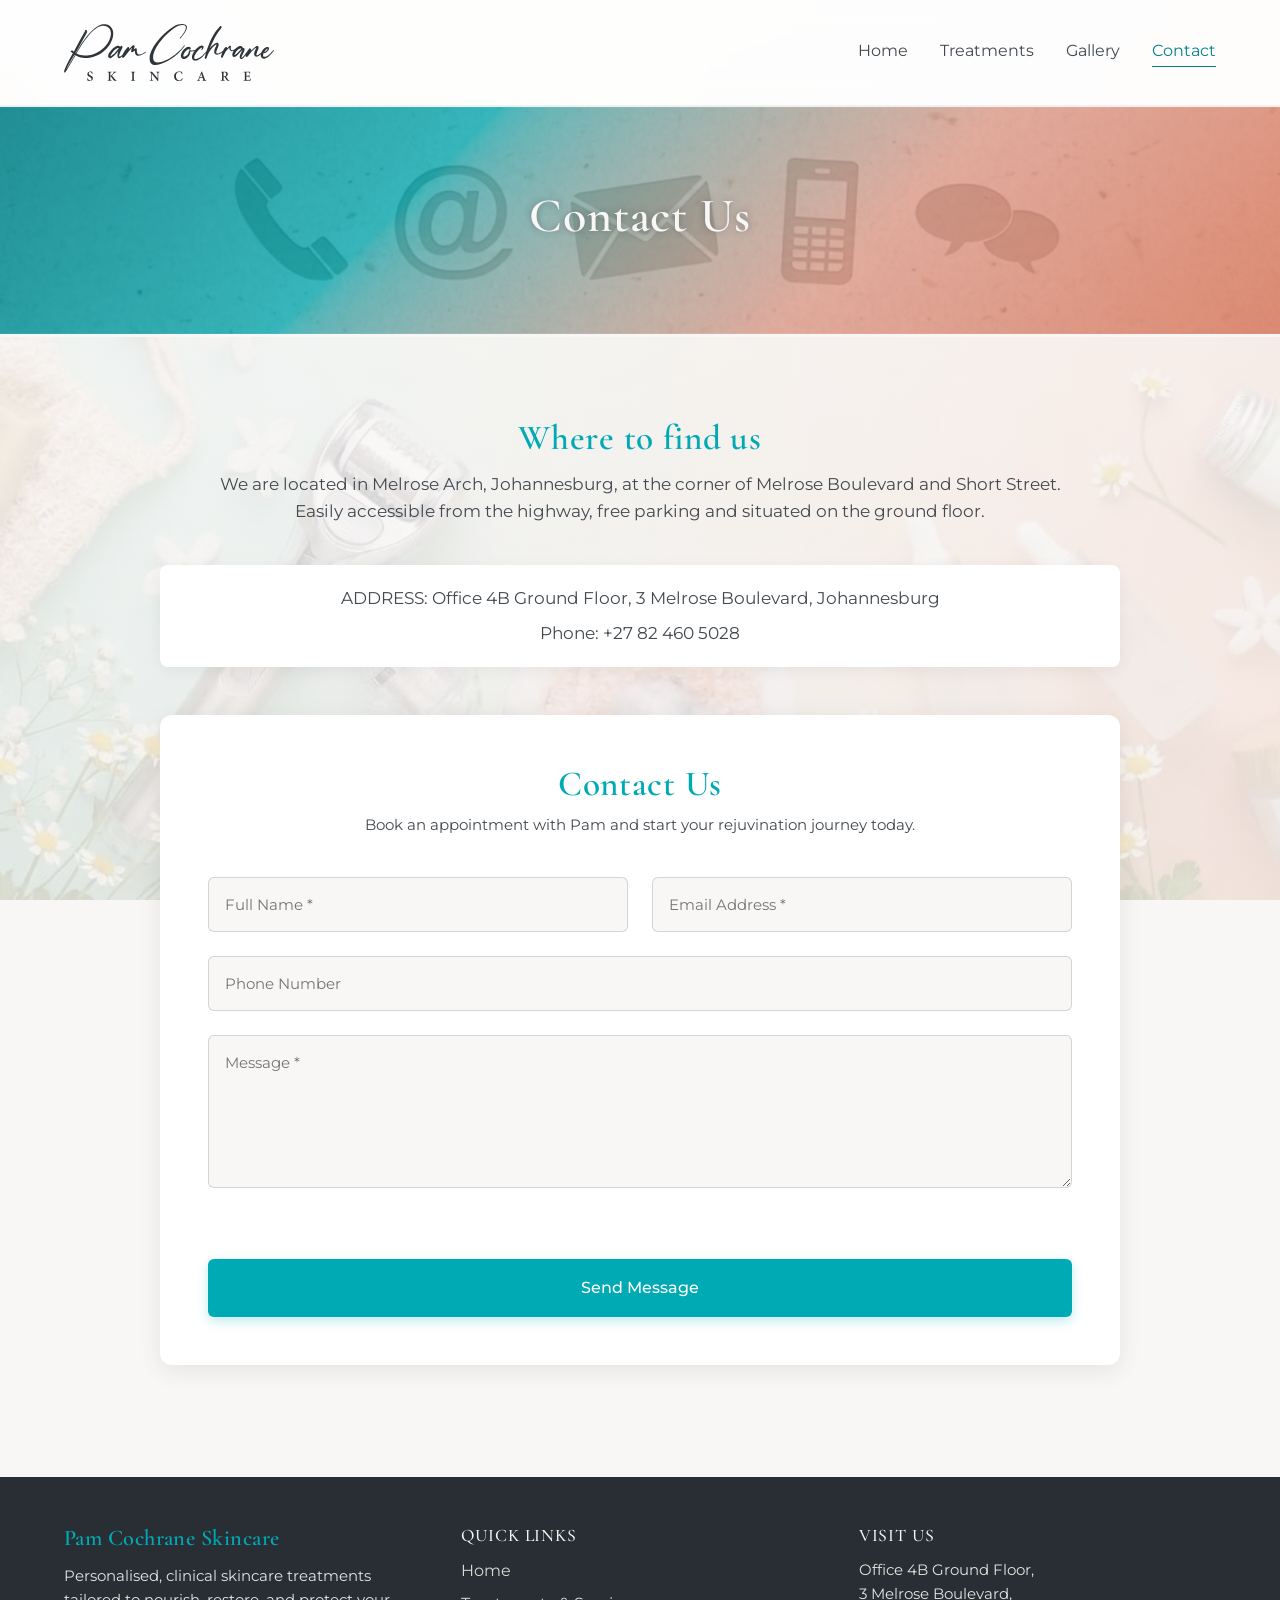
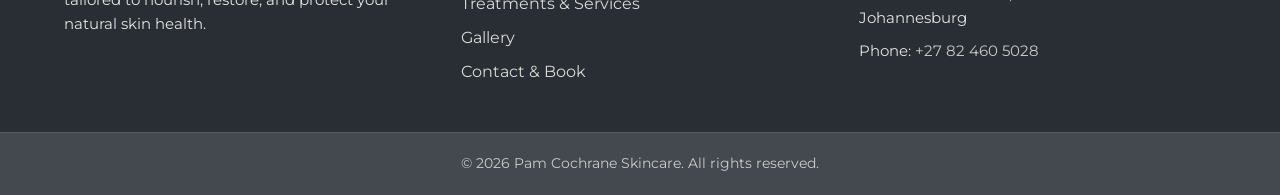
==== commit bb41e04e: "Images Optimized" ====
--- a/contact-us.html
+++ b/contact-us.html
@@ -163,7 +163,7 @@
             <ul>
             <li><a href="index.html">Home</a></li>
             <li><a href="treatments.html">Treatments & Services</a></li>
-            <li><a href="about-us.html">About Us</a></li>
+            <li><a href="gallery.html">Gallery</a></li>
             <li><a href="contact-us.html">Contact & Book</a></li>
             </ul>
          </div>
--- a/css/styles.css
+++ b/css/styles.css
@@ -504,7 +504,7 @@
 }
 
 .banner-about {
-  background-image: url('../images/banner-about.jpg');
+  background-image: url('../images/banner-gallery.jpg');
 }
 
 .banner-contact {
